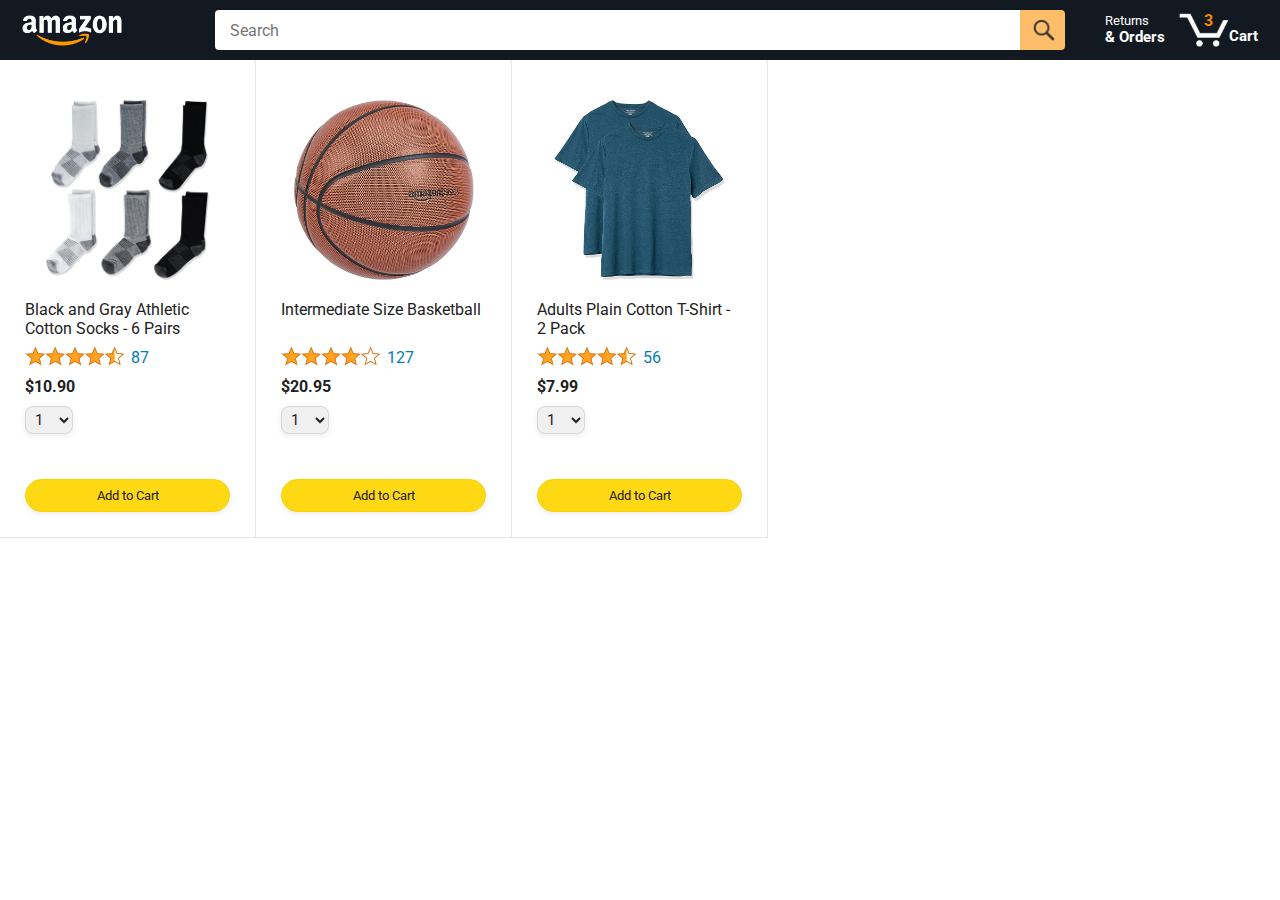
==== amazon.html @ 1060b917 "Generate HTML  with JavaScript" ====
<!DOCTYPE html>
<html>
  <head>
    <title>Amazon Project</title>
    <meta name="viewport" content="width=device-width, initial-scale=1">
    <meta charset="UTF-8" />
    <!-- Load a font called Roboto from Google Fonts. -->
    <link rel="preconnect" href="https://fonts.googleapis.com">
    <link rel="preconnect" href="https://fonts.gstatic.com" crossorigin>
    <link href="https://fonts.googleapis.com/css2?family=Roboto:wght@400;500;700&display=swap" rel="stylesheet">

    <!-- Here are the CSS files for this page. -->
    <link rel="stylesheet" href="styles/shared/general.css">
    <link rel="stylesheet" href="styles/shared/amazon-header.css">
    <link rel="stylesheet" href="styles/pages/amazon.css">
  </head>
  <body>
    <div class="amazon-header">
      <div class="amazon-header-left-section">
        <a href="amazon.html" class="header-link">
          <img class="amazon-logo"
            src="images/amazon-logo-white.png">
          <img class="amazon-mobile-logo"
            src="images/amazon-mobile-logo-white.png">
        </a>
      </div>

      <div class="amazon-header-middle-section">
        <input class="search-bar" type="text" placeholder="Search">

        <button class="search-button">
          <img class="search-icon" src="images/icons/search-icon.png">
        </button>
      </div>

      <div class="amazon-header-right-section">
        <a class="orders-link header-link" href="orders.html">
          <span class="returns-text">Returns</span>
          <span class="orders-text">& Orders</span>
        </a>

        <a class="cart-link header-link" href="checkout.html">
          <img class="cart-icon" src="images/icons/cart-icon.png">
          <div class="cart-quantity">3</div>
          <div class="cart-text">Cart</div>
        </a>
      </div>
    </div>
    
    <div class="main">
      <div class="products-grid js-products-grid"></div>
    </div>

    <script src="./scripts/amazon.js"></script>
  </body>
</html>
---- styles/shared/general.css ----
body {
  font-family: Roboto, Arial;
  color: rgb(33, 33, 33);
  /* The <body> element has a default margin of 8px
     on all sides. This removes the default margins. */
  margin: 0;
}

/* <p> elements have a default margin on the top
   and bottom. This removes the default margins. */
p {
  margin: 0;
}

button {
  cursor: pointer;
}

select {
  cursor: pointer;
}

input, select, button {
  font-family: Roboto, Arial;
}

.button-primary {
  color: rgb(33, 33, 33);
  background-color: rgb(255, 216, 20);
  border: 1px solid rgb(252, 210, 0);
  border-radius: 8px;
  cursor: pointer;
  box-shadow: 0 2px 5px rgba(213, 217, 217, 0.5);
}

.button-primary:hover {
  background-color: rgb(247, 202, 0);
  border: 1px solid rgb(242, 194, 0);
}

.button-primary:active {
  background: rgb(255, 216, 20);
  border-color: rgb(252, 210, 0);
  box-shadow: none;
}

.button-secondary {
  color: rgb(33, 33, 33);
  background: white;
  border: 1px solid rgb(213, 217, 217);
  border-radius: 8px;
  cursor: pointer;
  box-shadow: 0 2px 5px rgba(213, 217, 217, 0.5);
}

.button-secondary:hover {
  background-color: rgb(247, 250, 250);
}

.button-secondary:active {
  background-color: rgb(237, 253, 255);
  box-shadow: none;
}

/* These styles will limit text to 2 lines. Anything
   beyond 2 lines will be replaced with "..."
   You can find this code by using an A.I. tool or by
   searching in Google.
   https://css-tricks.com/almanac/properties/l/line-clamp/ */
.limit-text-to-2-lines {
  display: -webkit-box;
  -webkit-line-clamp: 2;
  -webkit-box-orient: vertical;
  overflow: hidden;
}

.link-primary {
  color: rgb(1, 124, 182);
  cursor: pointer;
}

.link-primary:hover {
  color: rgb(196, 80, 0);
}

/* Styles for dropdown selectors. */
select {
  color: rgb(33, 33, 33);
  background-color: rgb(240, 240, 240);
  border: 1px solid rgb(213, 217, 217);
  border-radius: 8px;
  padding: 3px 5px;
  font-size: 15px;
  cursor: pointer;
  box-shadow: 0 2px 5px rgba(213, 217, 217, 0.5);
}

select:focus,
input:focus {
  outline: 2px solid rgb(255, 153, 0);
}
---- styles/shared/amazon-header.css ----
.amazon-header {
  background-color: rgb(19, 25, 33);
  color: white;
  padding-left: 15px;
  padding-right: 15px;

  display: flex;
  align-items: center;
  justify-content: space-between;

  position: fixed;
  top: 0;
  left: 0;
  right: 0;
  height: 60px;
}

.amazon-header-left-section {
  width: 180px;
}

@media (max-width: 800px) {
  .amazon-header-left-section {
    width: unset;
  }
}

.header-link {
  display: inline-block;
  padding: 6px;
  border-radius: 2px;
  cursor: pointer;
  text-decoration: none;
  border: 1px solid rgba(0, 0, 0, 0);
}

.header-link:hover {
  border: 1px solid white;
}

.amazon-logo {
  width: 100px;
  margin-top: 5px;
}

.amazon-mobile-logo {
  display: none;
}

@media (max-width: 575px) {
  .amazon-logo {
    display: none;
  }

  .amazon-mobile-logo {
    display: block;
    height: 35px;
    margin-top: 5px;
  }
}

.amazon-header-middle-section {
  flex: 1;
  max-width: 850px;
  margin-left: 10px;
  margin-right: 10px;
  display: flex;
}

.search-bar {
  flex: 1;
  width: 0;
  font-size: 16px;
  height: 38px;
  padding-left: 15px;
  border: none;
  border-top-left-radius: 4px;
  border-bottom-left-radius: 4px;
  border-top-right-radius: 0;
  border-bottom-right-radius: 0;
}

.search-button {
  background-color: rgb(254, 189, 105);
  border: none;
  width: 45px;
  height: 40px;
  border-top-right-radius: 4px;
  border-bottom-right-radius: 4px;
  flex-shrink: 0;
}

.search-icon {
  height: 22px;
  margin-left: 2px;
  margin-top: 3px;
}

.amazon-header-right-section {
  width: 180px;
  flex-shrink: 0;
  display: flex;
  justify-content: end;
}

.orders-link {
  color: white;
}

.returns-text {
  display: block;
  font-size: 13px;
}

.orders-text {
  display: block;
  font-size: 15px;
  font-weight: 700;
}

.cart-link {
  color: white;
  display: flex;
  align-items: center;
  position: relative;
}

.cart-icon {
  width: 50px;
}

.cart-text {
  margin-top: 12px;
  font-size: 15px;
  font-weight: 700;
}

.cart-quantity {
  color: rgb(240, 136, 4);
  font-size: 16px;
  font-weight: 700;

  position: absolute;
  top: 4px;
  left: 22px;
  
  width: 26px;
  text-align: center;
}
---- styles/pages/amazon.css ----
.main {
  margin-top: 60px;
}

.products-grid {
  display: grid;

  /* - In CSS Grid, 1fr means a column will take up the
       remaining space in the grid.
     - If we write 1fr 1fr ... 1fr; 8 times, this will
       divide the grid into 8 columns, each taking up an
       equal amount of the space.
     - repeat(8, 1fr); is a shortcut for repeating "1fr"
       8 times (instead of typing out "1fr" 8 times).
       repeat(...) is a special property that works with
       display: grid; */
  grid-template-columns: repeat(8, 1fr);
}

/* @media is used to create responsive design (making the
   website look good on any screen size). This @media
   means when the screen width is 2000px or less, we
   will divide the grid into 7 columns instead of 8. */
@media (max-width: 2000px) {
  .products-grid {
    grid-template-columns: repeat(7, 1fr);
  }
}

/* This @media means when the screen width is 1600px or
   less, we will divide the grid into 6 columns. */
@media (max-width: 1600px) {
  .products-grid {
    grid-template-columns: repeat(6, 1fr);
  }
}

@media (max-width: 1300px) {
  .products-grid {
    grid-template-columns: repeat(5, 1fr);
  }
}

@media (max-width: 1000px) {
  .products-grid {
    grid-template-columns: repeat(4, 1fr);
  }
}

@media (max-width: 800px) {
  .products-grid {
    grid-template-columns: repeat(3, 1fr);
  }
}

@media (max-width: 575px) {
  .products-grid {
    grid-template-columns: repeat(2, 1fr);
  }
}

@media (max-width: 450px) {
  .products-grid {
    grid-template-columns: 1fr;
  }
}

.product-container {
  padding-top: 40px;
  padding-bottom: 25px;
  padding-left: 25px;
  padding-right: 25px;

  border-right: 1px solid rgb(231, 231, 231);
  border-bottom: 1px solid rgb(231, 231, 231);

  display: flex;
  flex-direction: column;
}

.product-image-container {
  display: flex;
  justify-content: center;
  align-items: center;

  height: 180px;
  margin-bottom: 20px;
}

.product-image {
  /* Images will overflow their container by default. To
    prevent this, we set max-width and max-height to 100%
    so they stay inside their container. */
  max-width: 100%;
  max-height: 100%;
}

.product-name {
  height: 40px;
  margin-bottom: 5px;
}

.product-rating-container {
  display: flex;
  align-items: center;
  margin-bottom: 10px;
}

.product-rating-stars {
  width: 100px;
  margin-right: 6px;
}

.product-rating-count {
  color: rgb(1, 124, 182);
  cursor: pointer;
  margin-top: 3px;
}

.product-price {
  font-weight: 700;
  margin-bottom: 10px;
}

.product-quantity-container {
  margin-bottom: 17px;
}

.product-spacer {
  flex: 1;
}

.added-to-cart {
  color: rgb(6, 125, 98);
  font-size: 16px;

  display: flex;
  align-items: center;
  margin-bottom: 8px;

  /* At first, the "Added to cart" message will
     be invisible. Use JavaScript to change the
     opacity and make it visible. */
  opacity: 0;
}

.added-to-cart img {
  height: 20px;
  margin-right: 5px;
}

.add-to-cart-button {
  width: 100%;
  padding: 8px;
  border-radius: 50px;
}
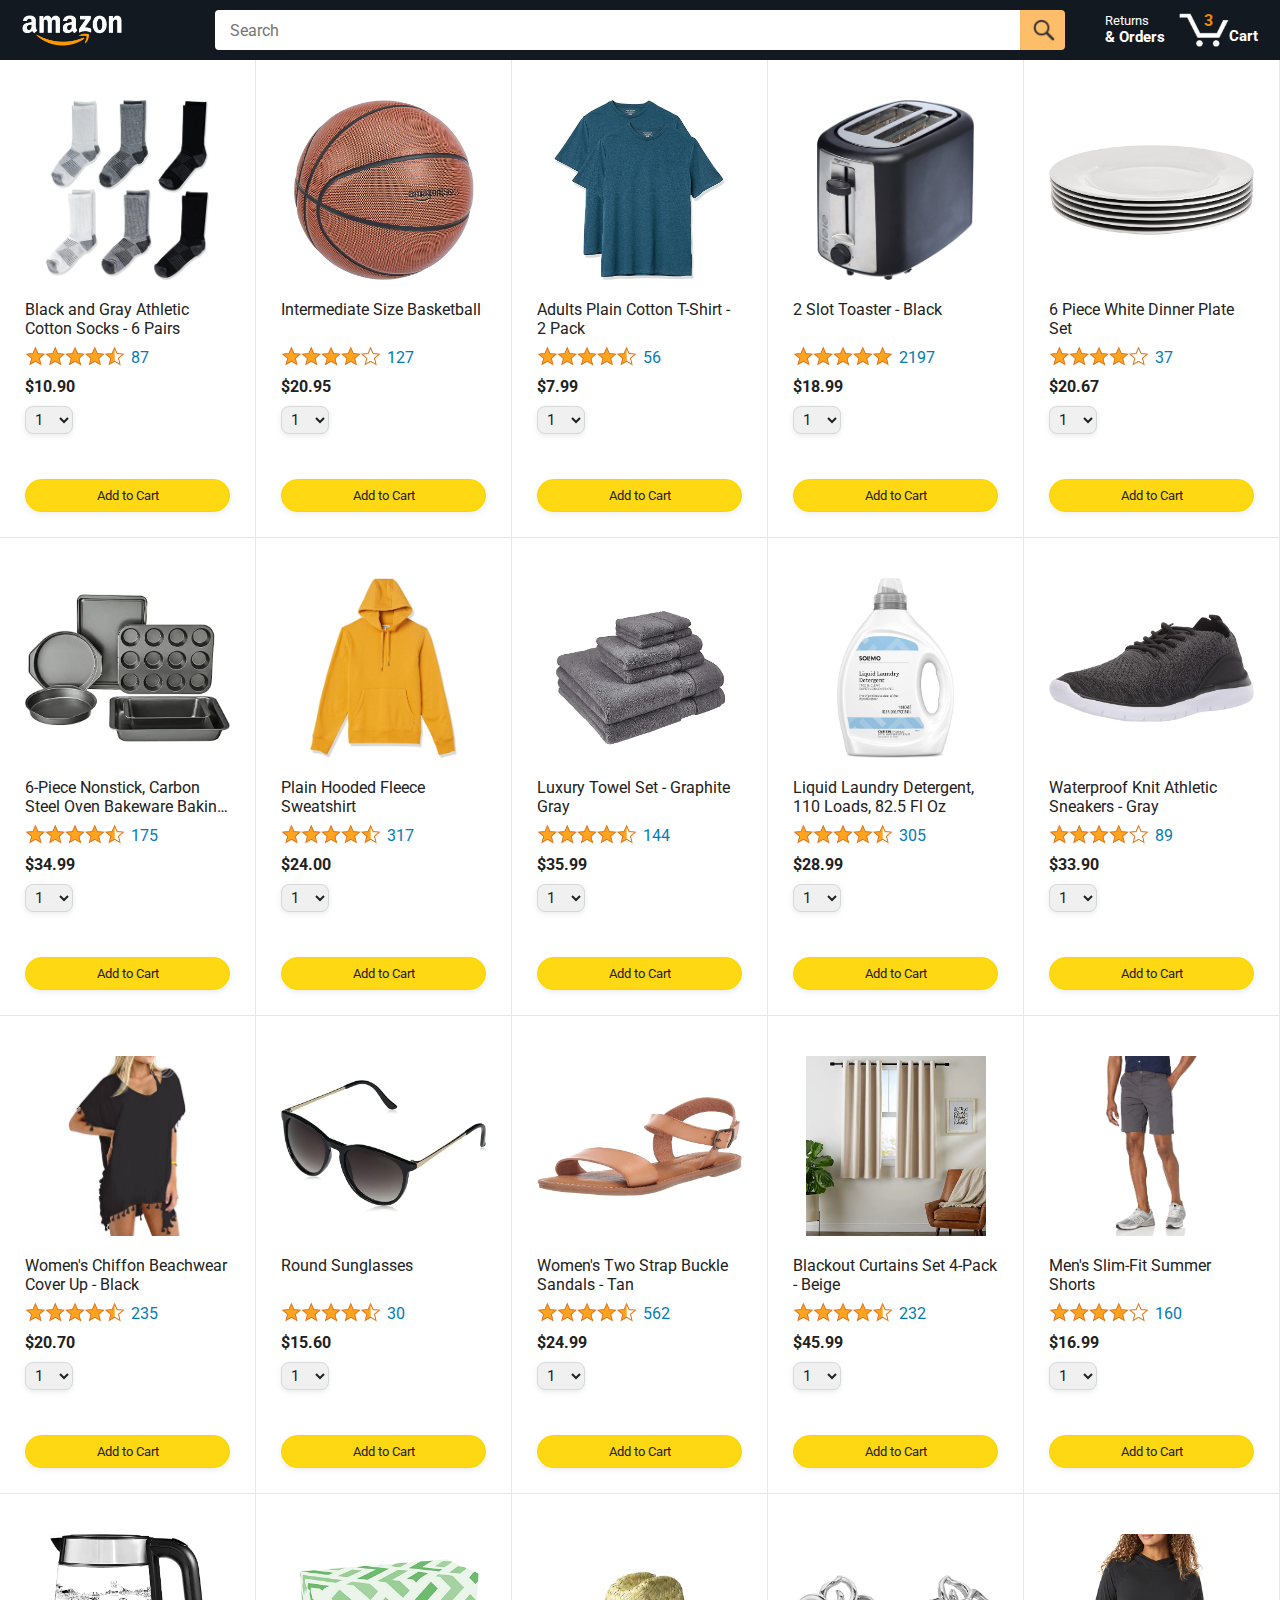
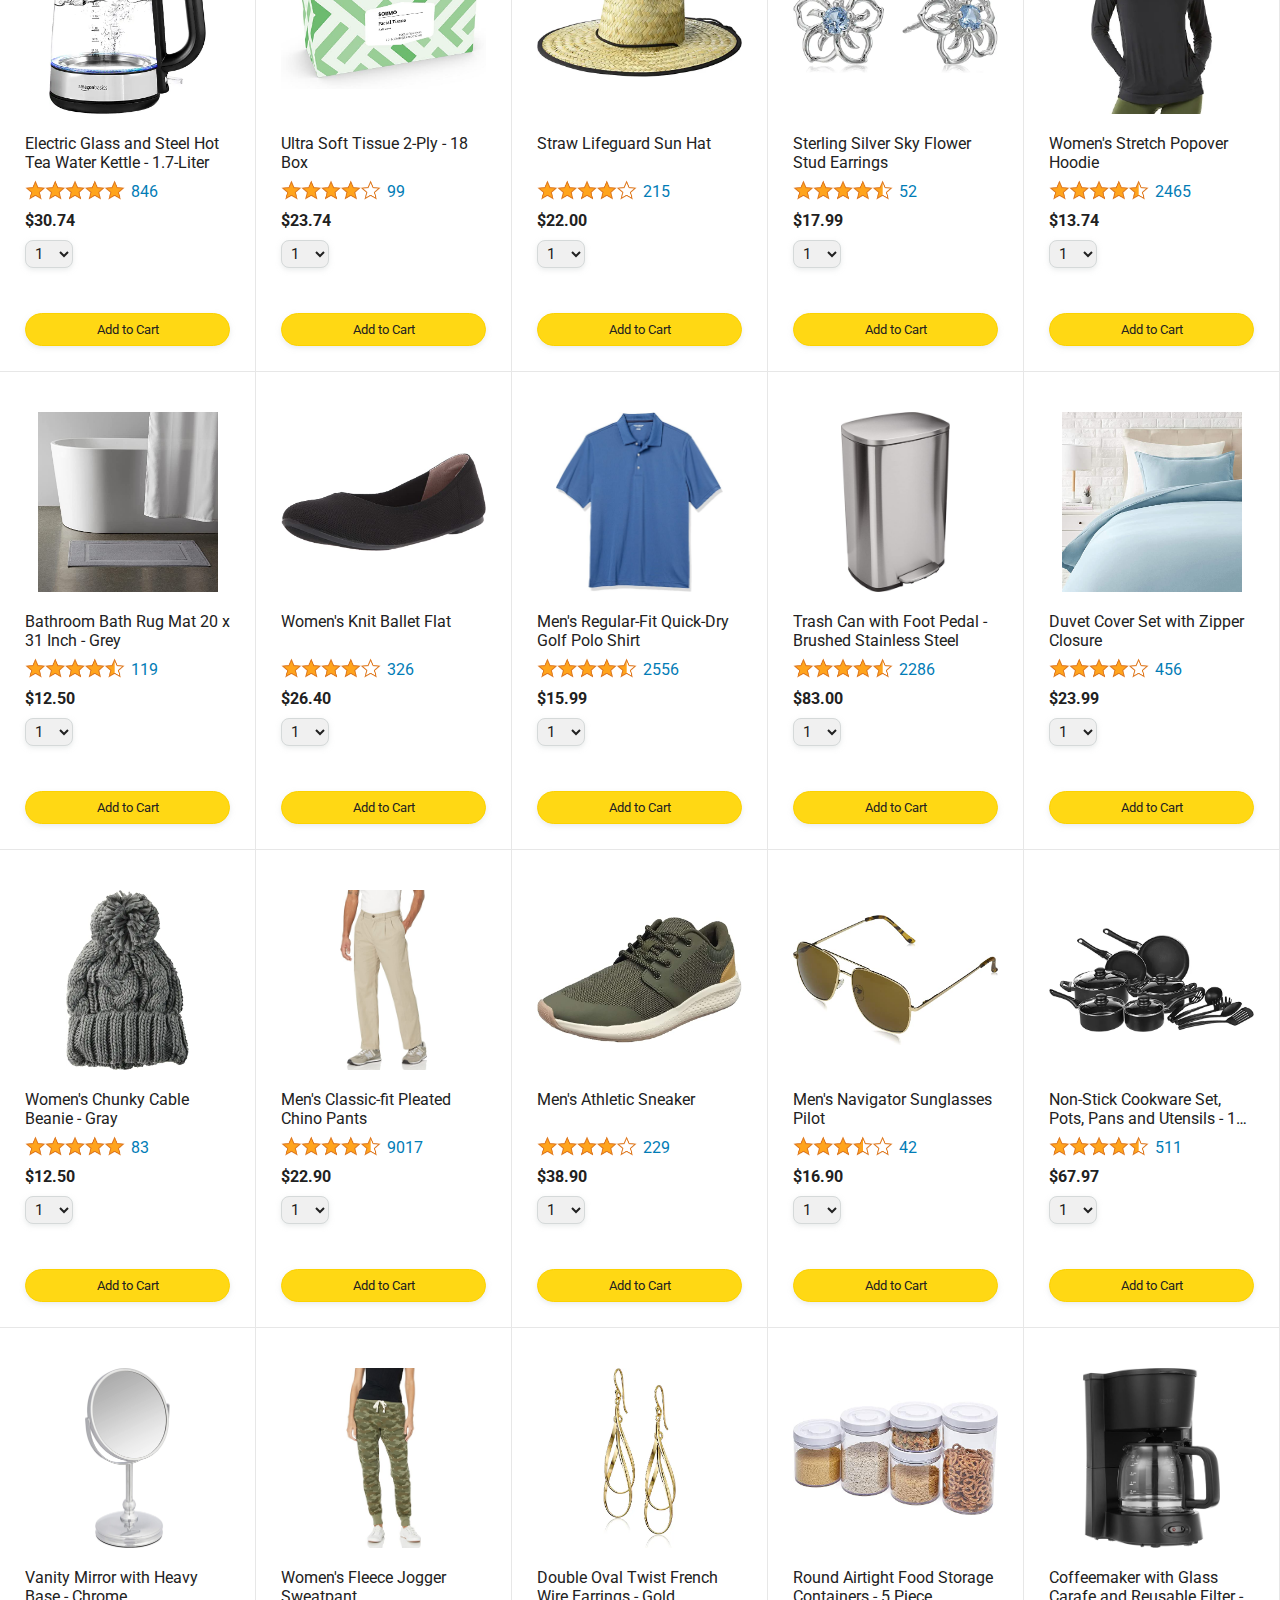
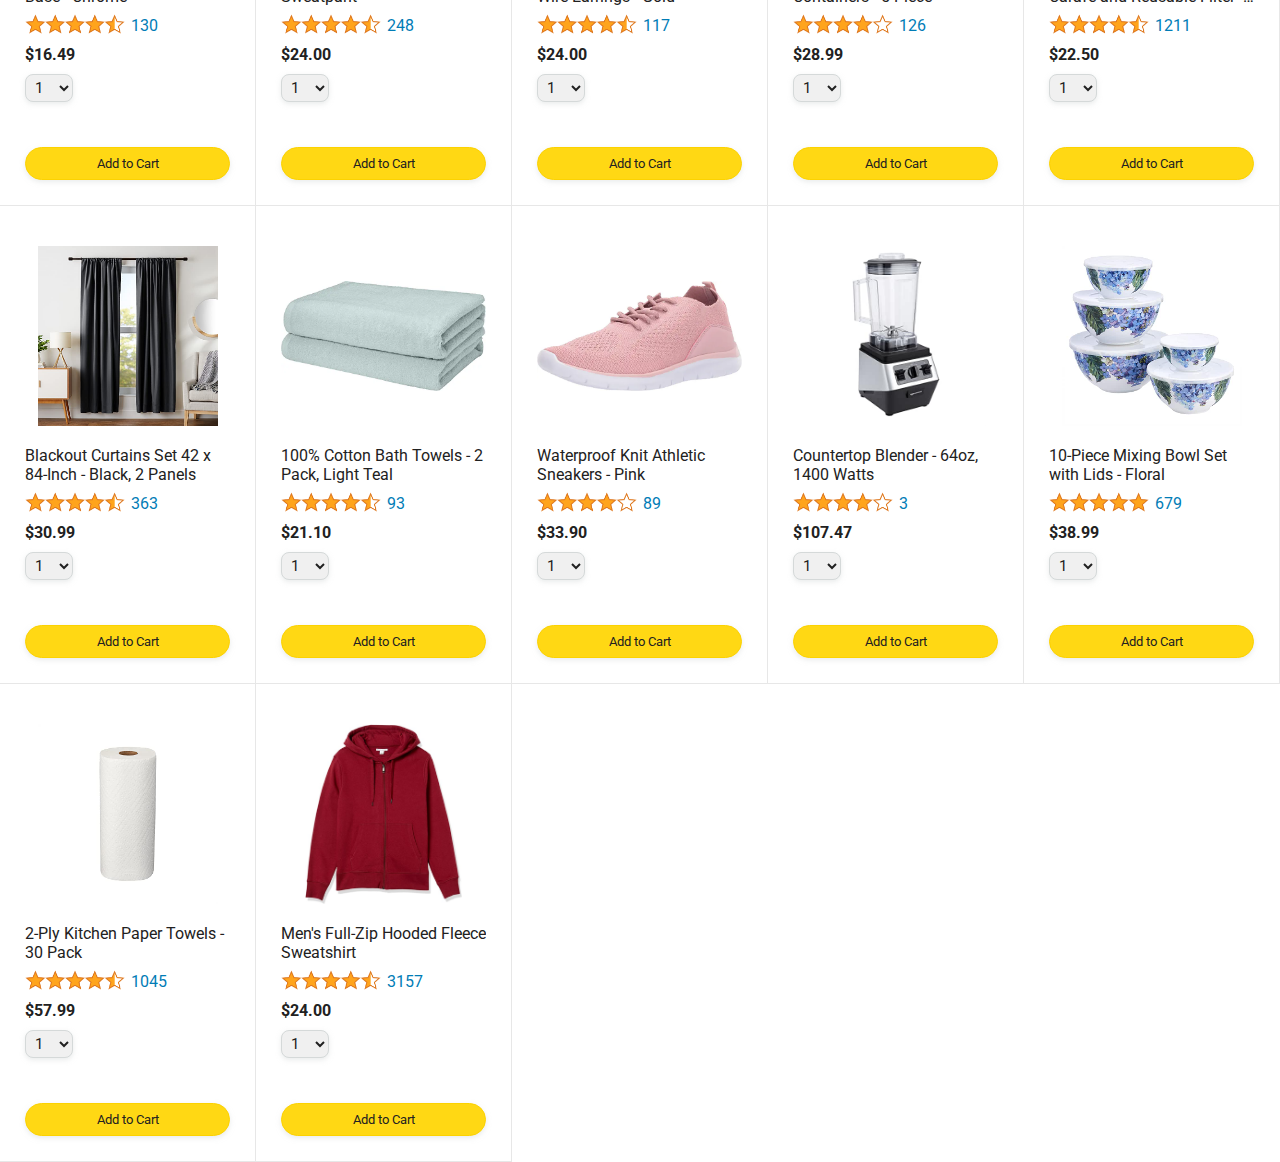
==== commit c78e9362: "Use products.js file" ====
--- a/amazon.html
+++ b/amazon.html
@@ -51,6 +51,7 @@
       <div class="products-grid js-products-grid"></div>
     </div>
 
+    <script src="./data/products.js"></script>
     <script src="./scripts/amazon.js"></script>
   </body>
 </html>
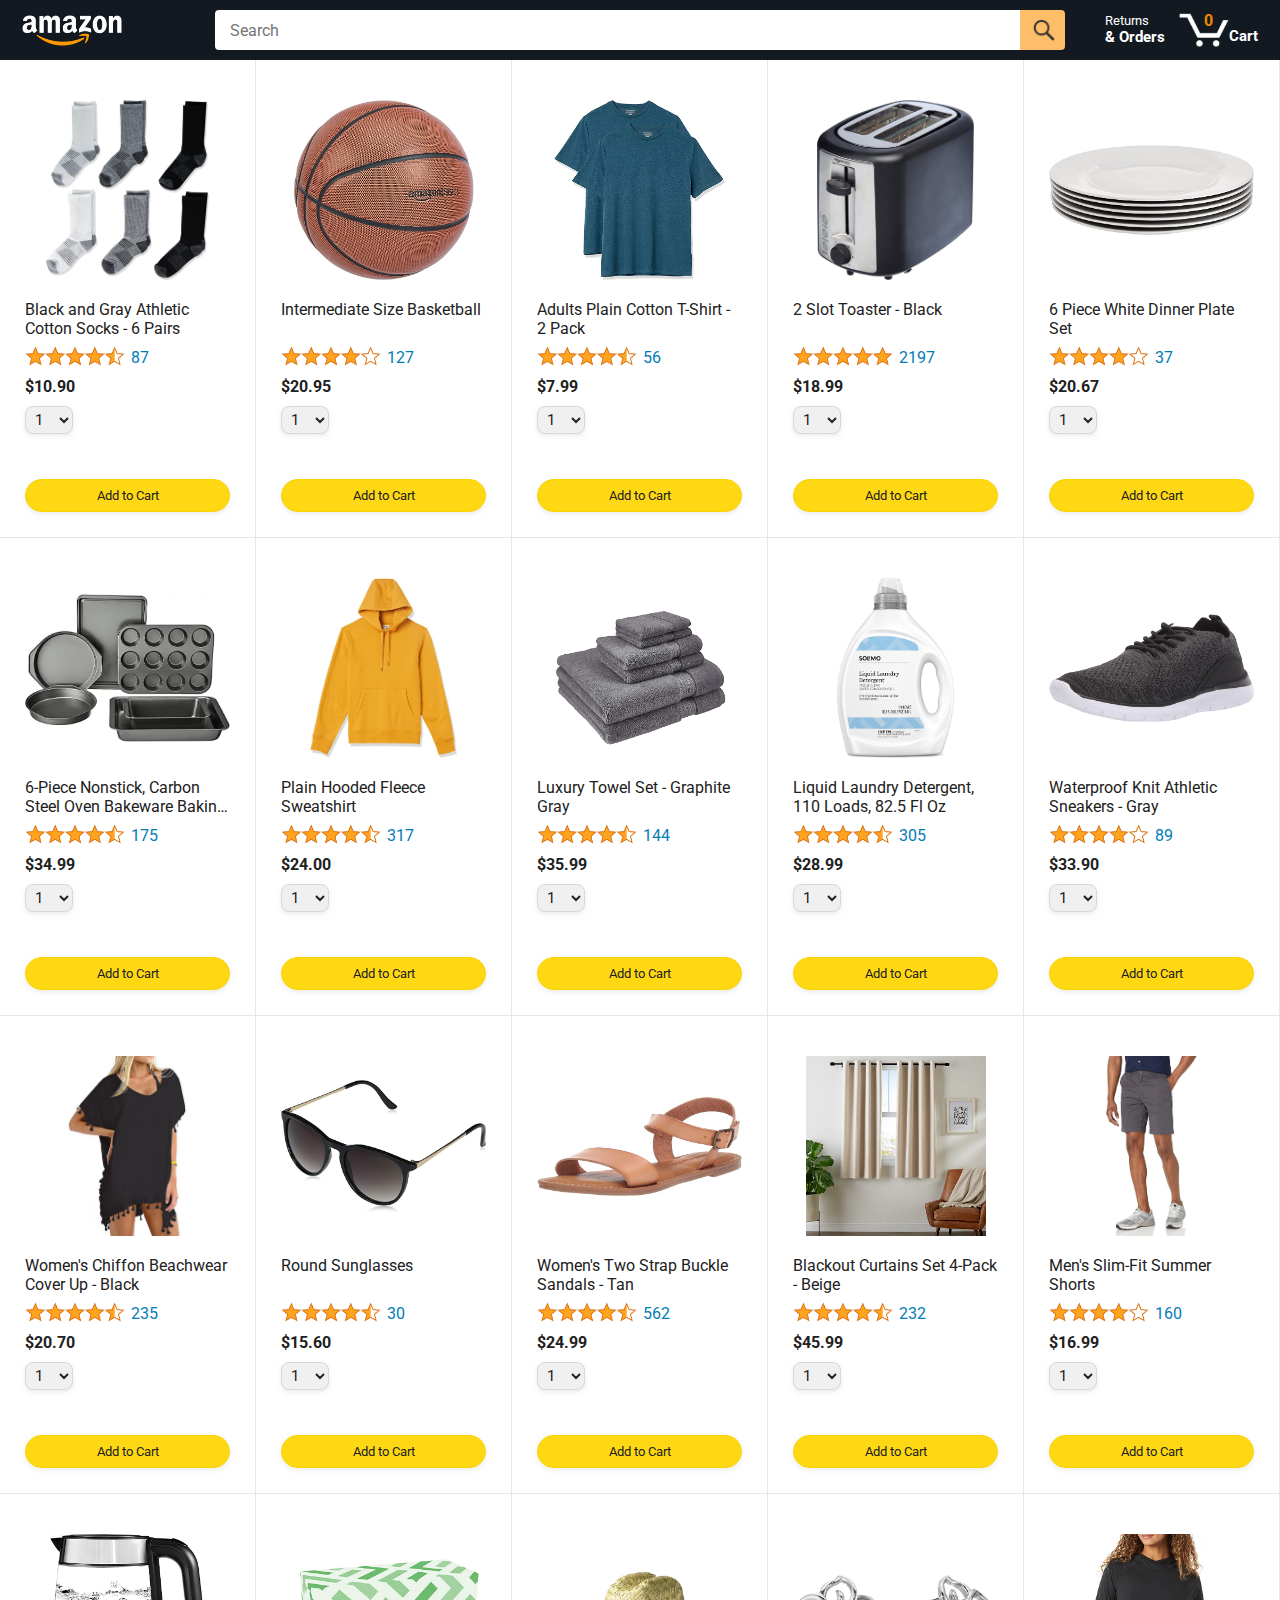
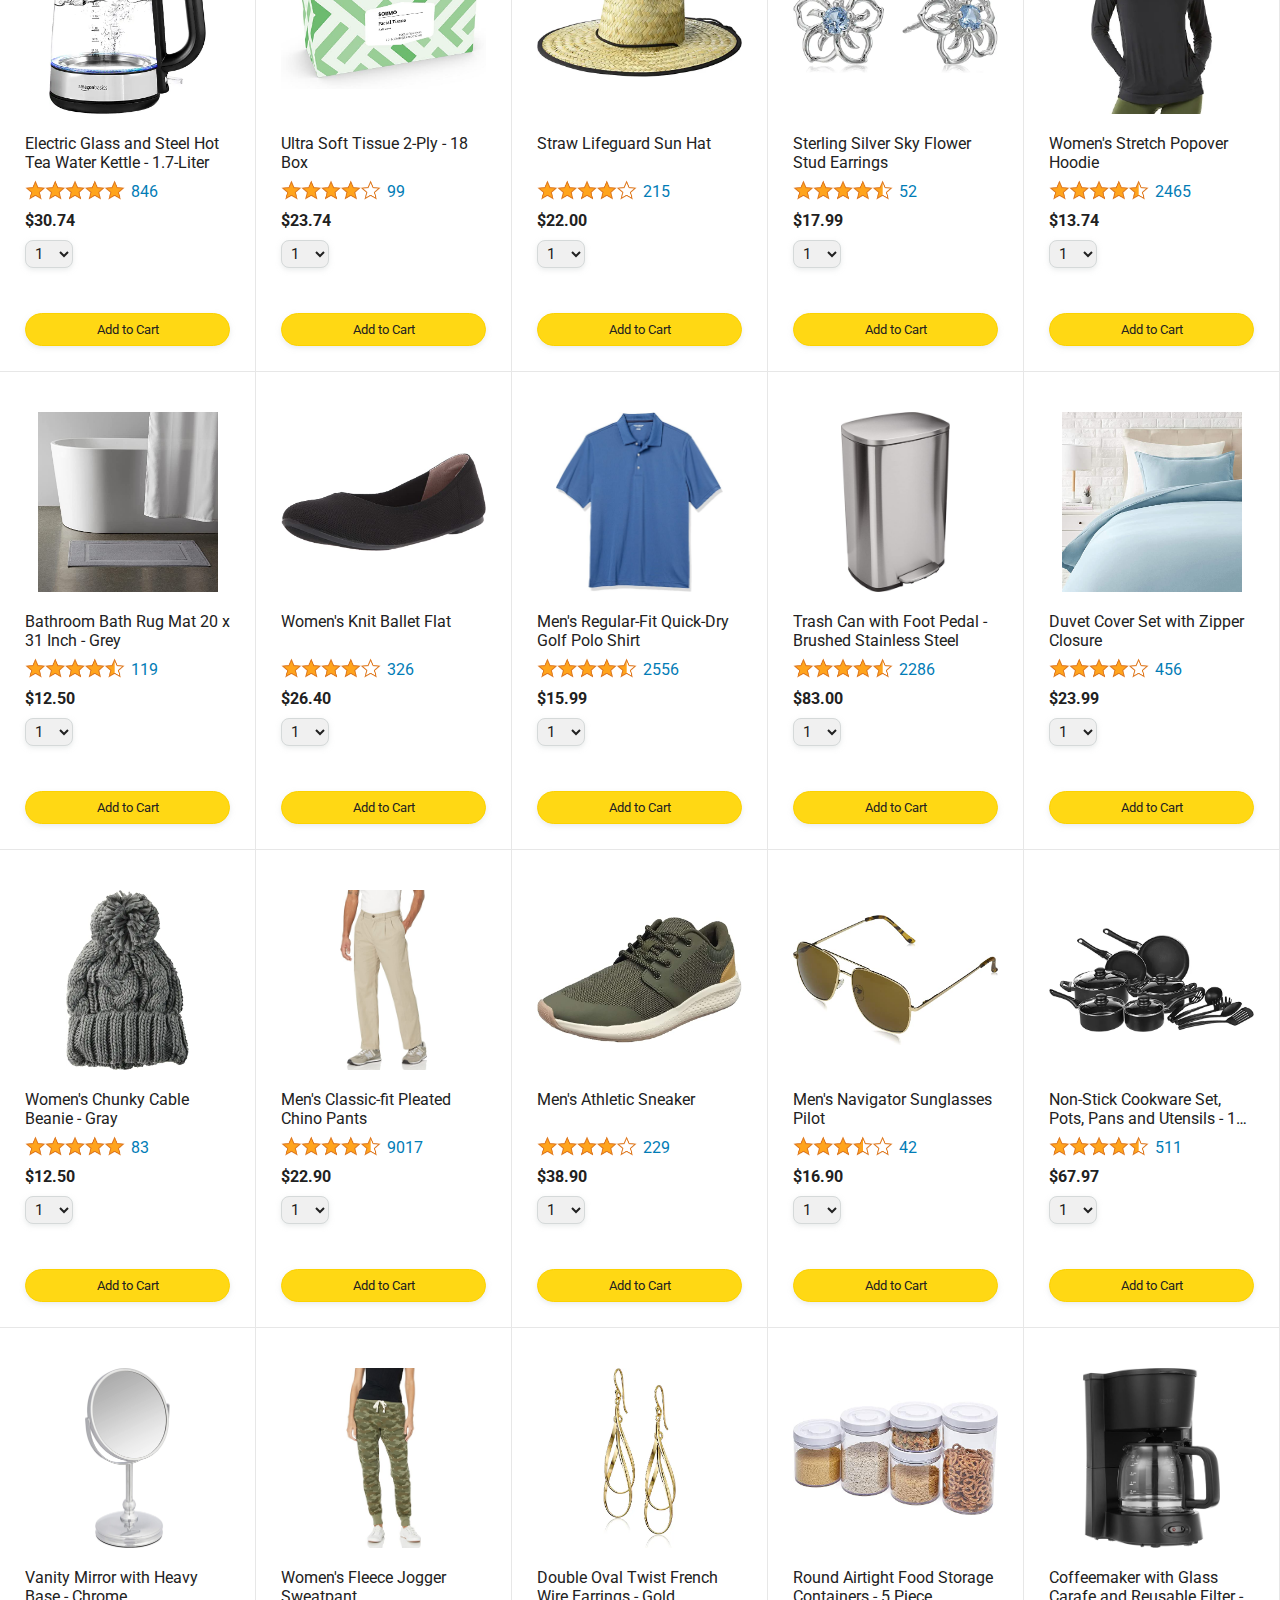
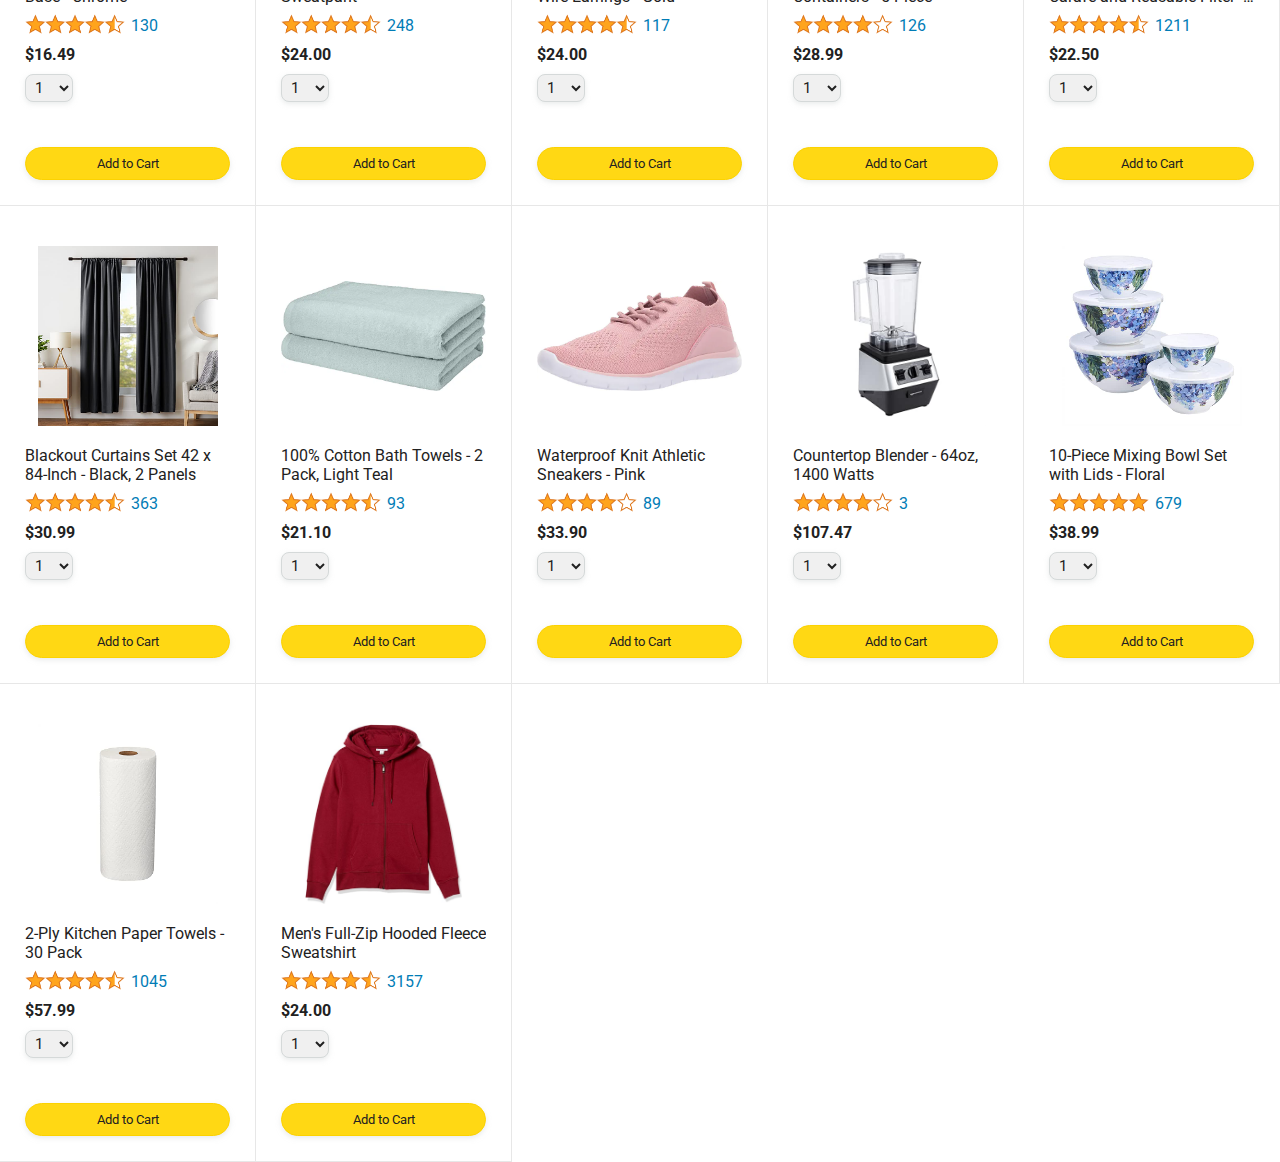
==== commit 8287d87c: "Make cart quantity interactive" ====
--- a/amazon.html
+++ b/amazon.html
@@ -41,7 +41,7 @@
 
         <a class="cart-link header-link" href="checkout.html">
           <img class="cart-icon" src="images/icons/cart-icon.png">
-          <div class="cart-quantity">3</div>
+          <div class="cart-quantity js-cart-quantity">0</div>
           <div class="cart-text">Cart</div>
         </a>
       </div>
@@ -51,6 +51,7 @@
       <div class="products-grid js-products-grid"></div>
     </div>
 
+    <script src="./data/cart.js"></script>
     <script src="./data/products.js"></script>
     <script src="./scripts/amazon.js"></script>
   </body>
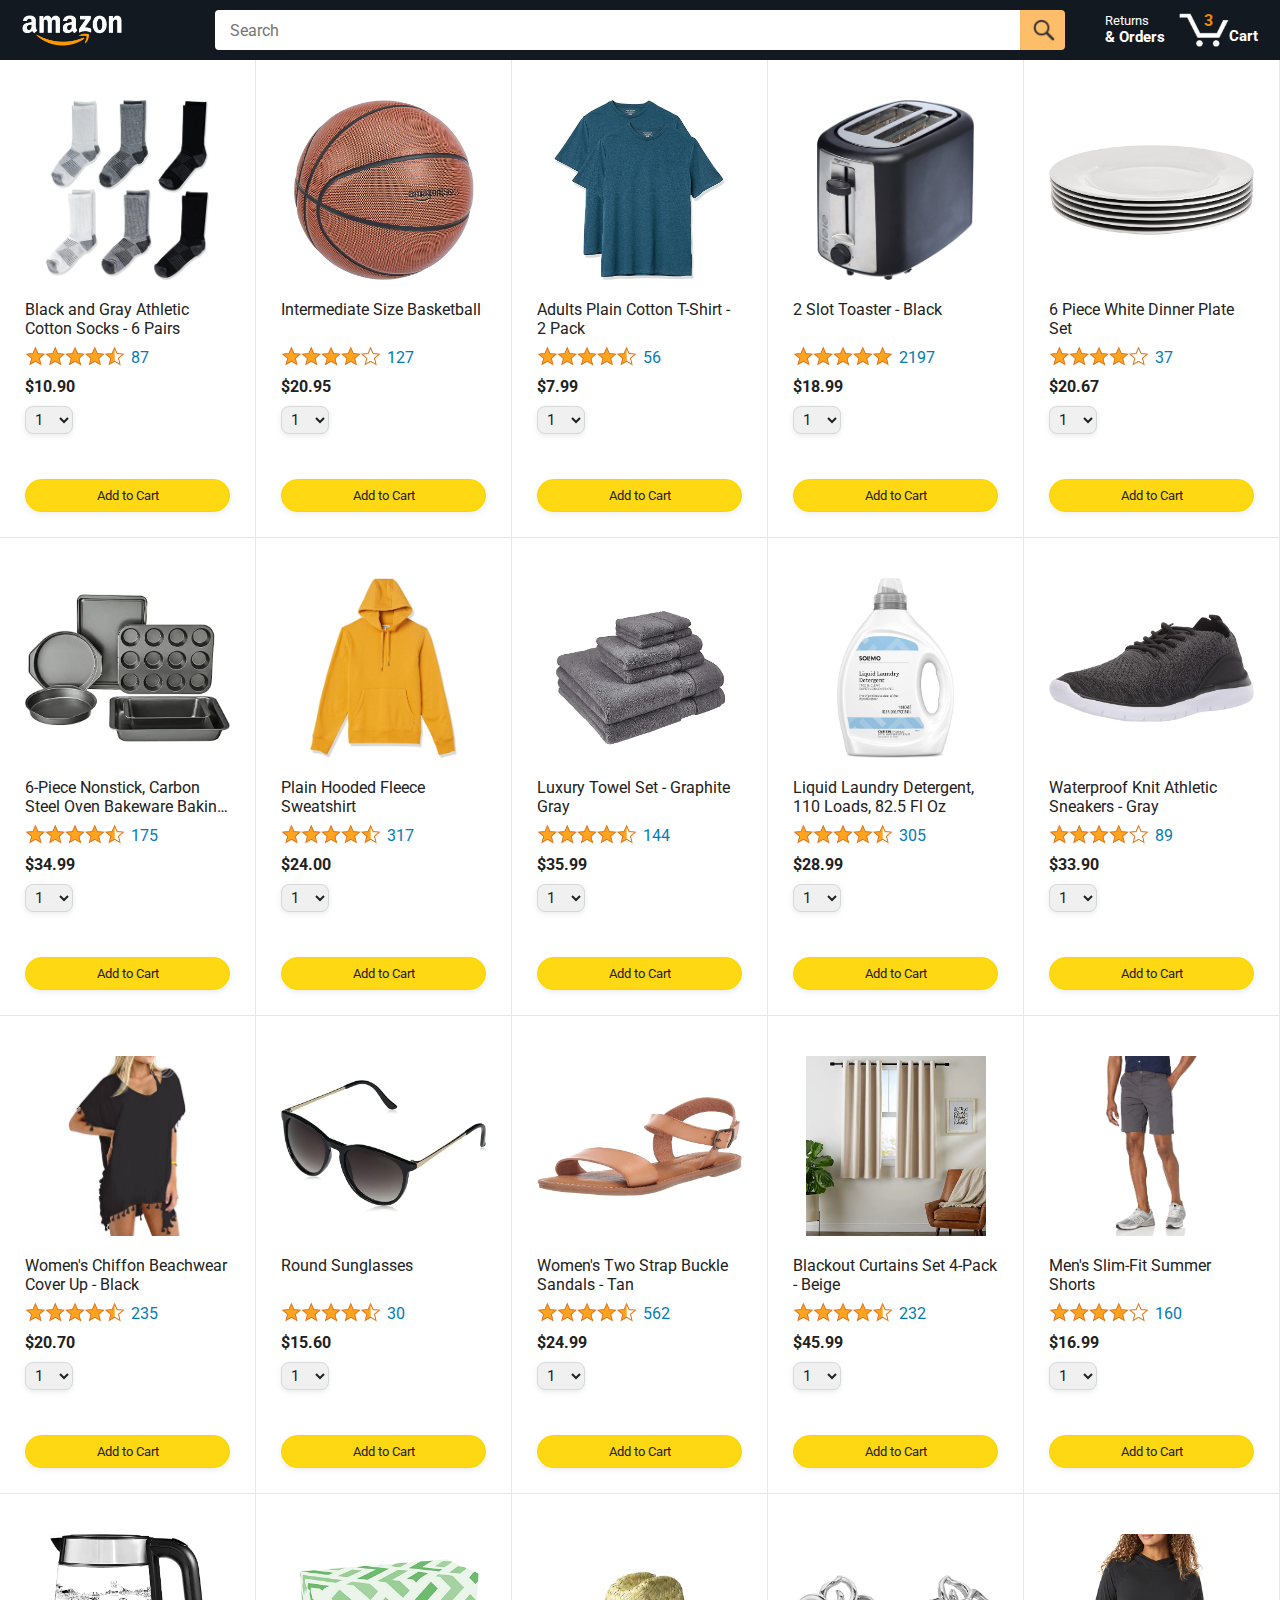
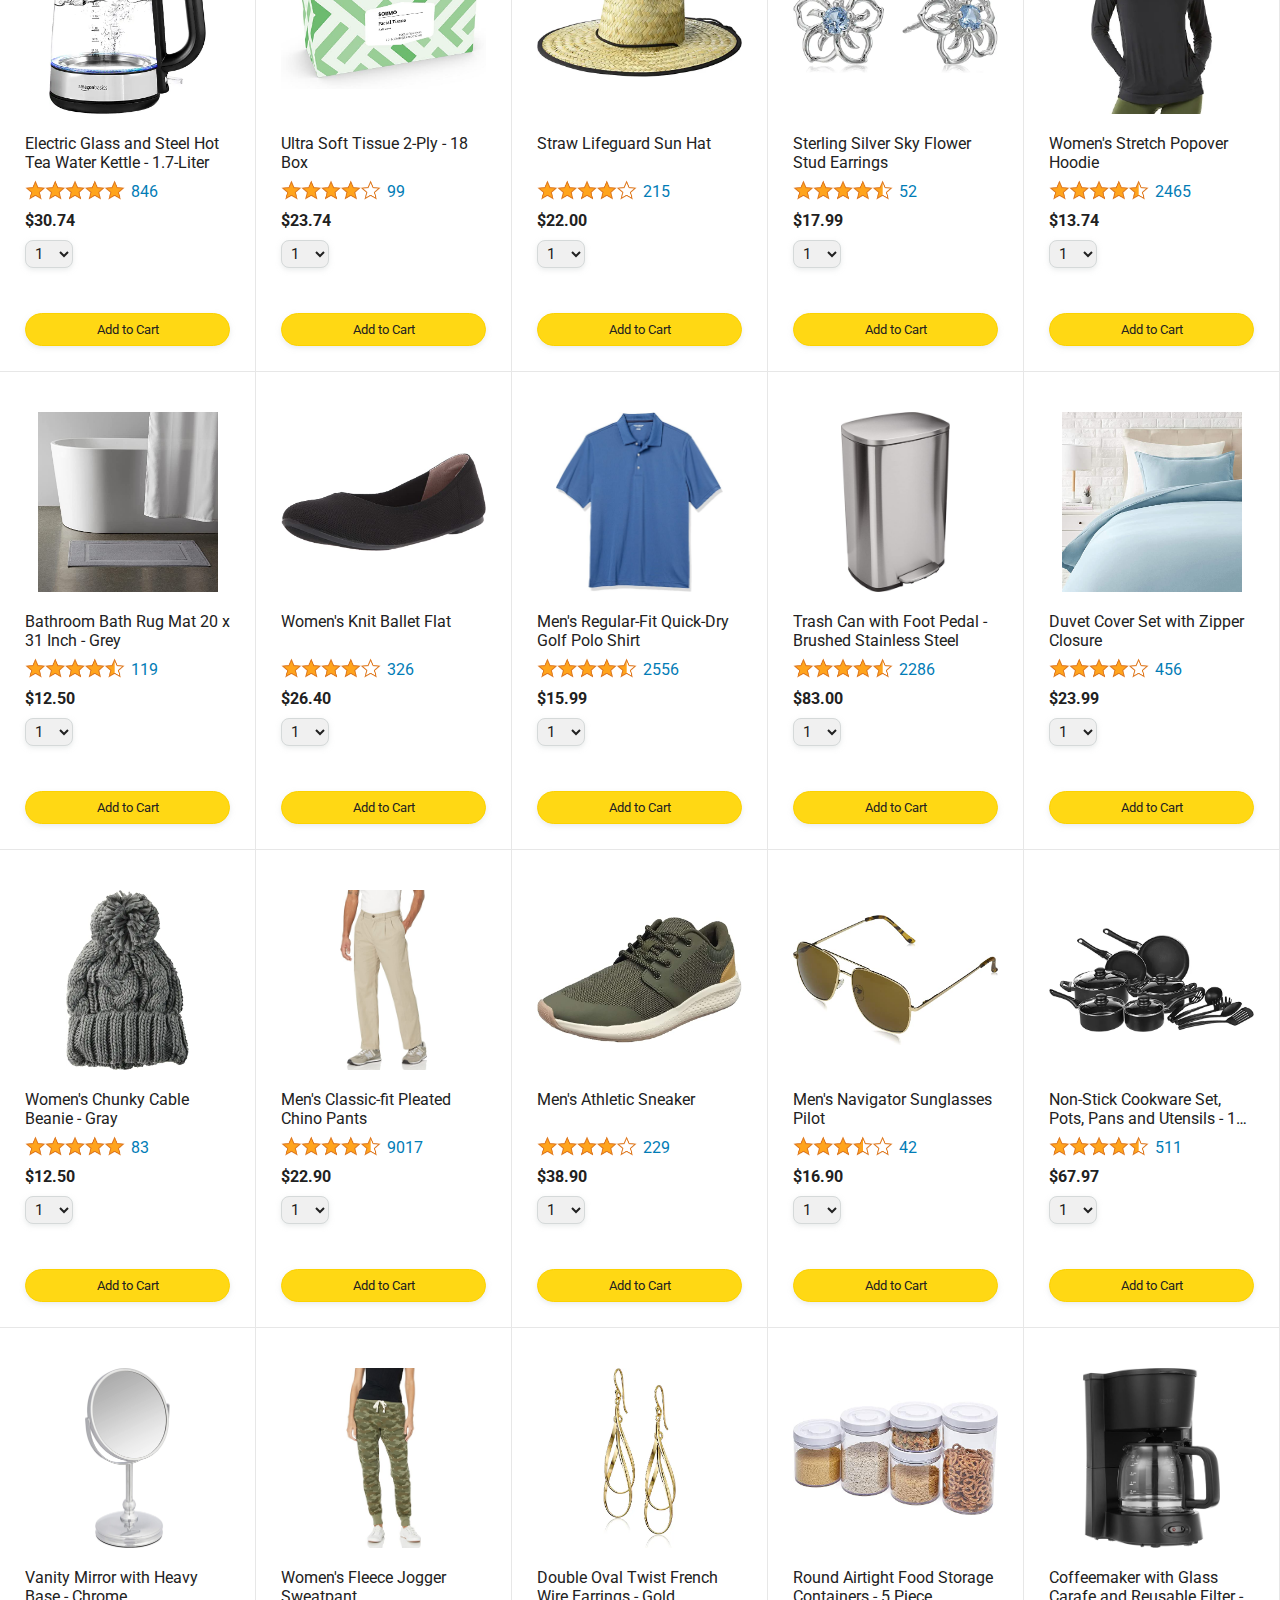
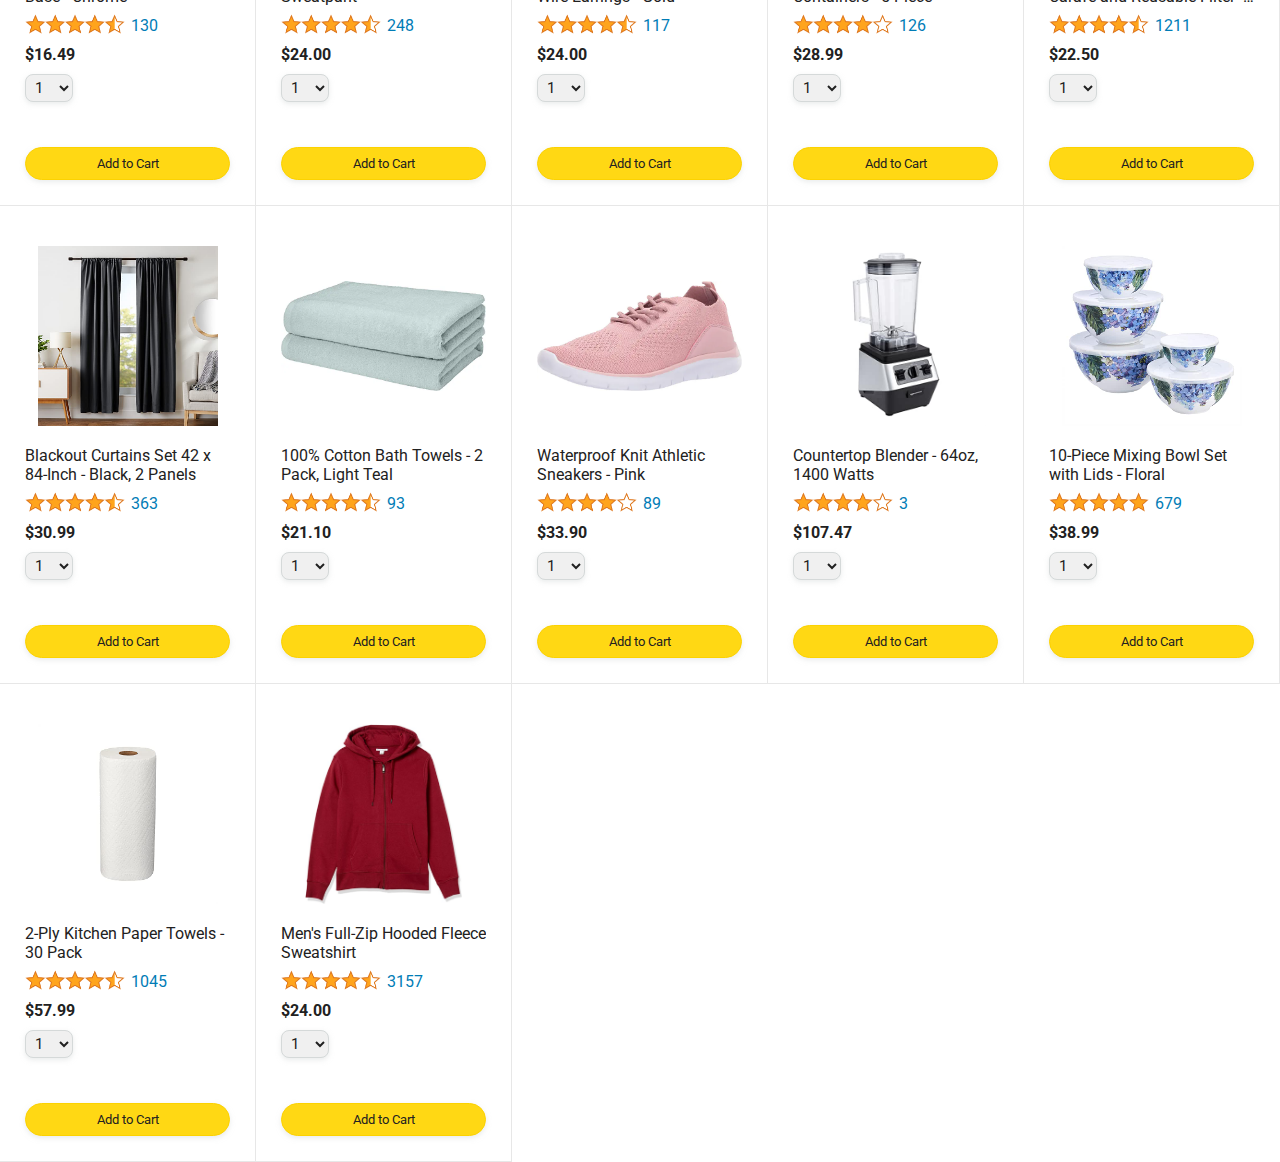
==== commit 4626ce29: "Update cart quantity from input value" ====
--- a/amazon.html
+++ b/amazon.html
@@ -51,8 +51,6 @@
       <div class="products-grid js-products-grid"></div>
     </div>
 
-    <script src="./data/cart.js"></script>
-    <script src="./data/products.js"></script>
-    <script src="./scripts/amazon.js"></script>
+    <script type="module" src="./scripts/amazon.js"></script>
   </body>
 </html>
--- a/styles/pages/amazon.css
+++ b/styles/pages/amazon.css
@@ -144,6 +144,10 @@
   opacity: 0;
 }
 
+.added-to-cart.added {
+  opacity: 1;
+}
+
 .added-to-cart img {
   height: 20px;
   margin-right: 5px;
